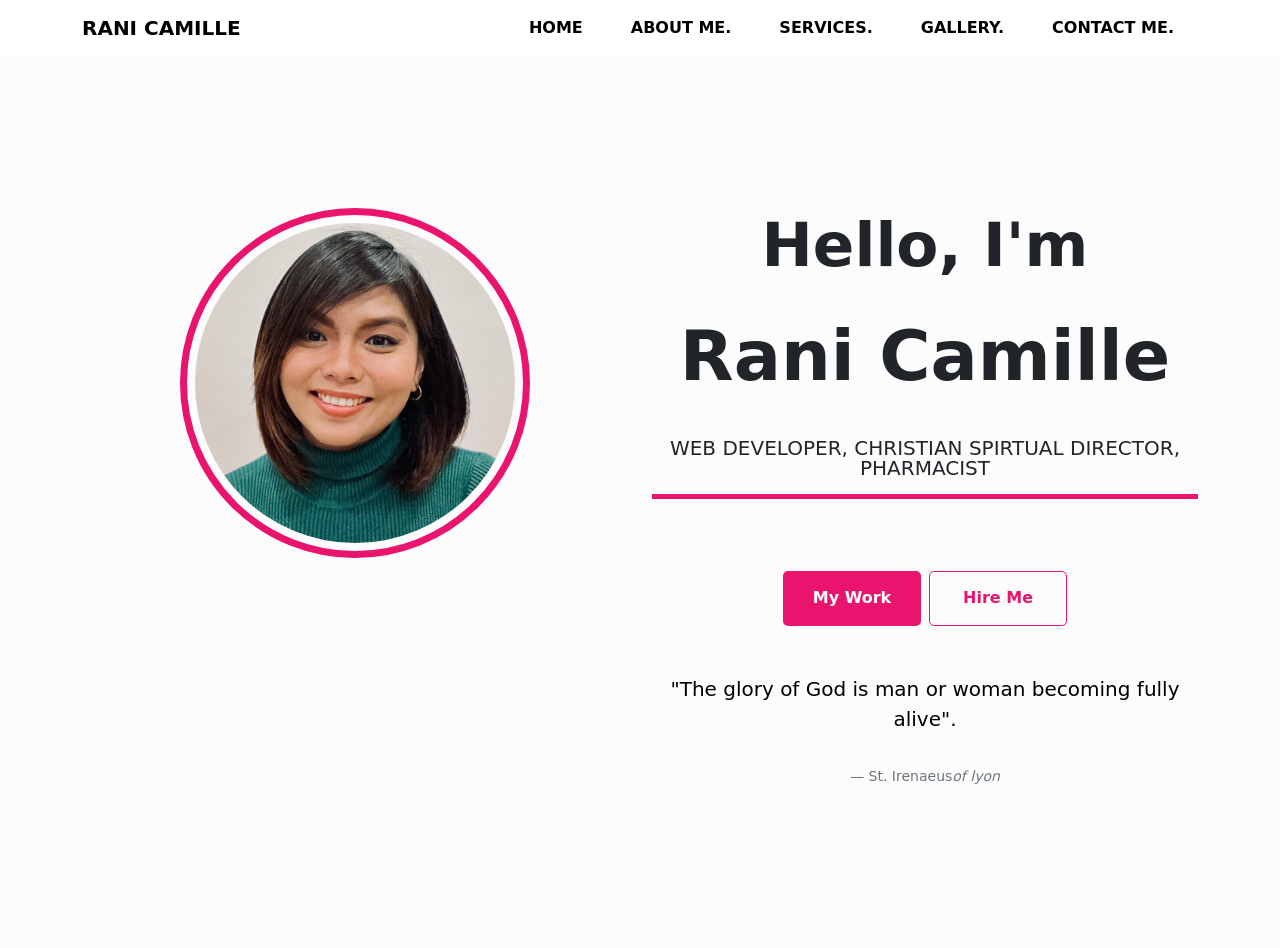
==== final_pp2/index.html @ 40df813f "pp2 final" ====
<!doctype html>
<html lang="en">
  <head>
    <meta charset="utf-8">
    <meta name="viewport" content="width=device-width, initial-scale=1">
    <title>Portfolio</title>
    <link href="https://cdn.jsdelivr.net/npm/bootstrap@5.3.3/dist/css/bootstrap.min.css" rel="stylesheet" integrity="sha384-QWTKZyjpPEjISv5WaRU9OFeRpok6YctnYmDr5pNlyT2bRjXh0JMhjY6hW+ALEwIH" crossorigin="anonymous">
    <link rel="stylesheet" href="assets/css/style.css">
</head>
  <body>
    <nav class="navbar navbar-expand-lg fixed-top text-uppercase mb-5">
    
            <div class="container">
            <a class="navbar-brand font-weight-bold" href="#">Rani Camille</a>
            <button class="navbar-toggler" type="button" data-bs-toggle="collapse" data-bs-target="#navbarNavAltMarkup" aria-controls="navbarNavAltMarkup" aria-expanded="false" aria-label="Toggle navigation">
                <span class="navbar-toggler-icon"></span>
            </button>
            <div class="collapse navbar-collapse" id="navbarNavAltMarkup">
                <div class="navbar-nav ms-auto">
                <a class="nav-link px-lg-4 rounded"  href="index.html">Home</a>
                <a class="nav-link px-lg-4 rounded" href="about.html">About Me.</a>
                <a class="nav-link px-lg-4 rounded" href="services.html">Services.</a>
                <a class="nav-link px-lg-4 rounded" href="gallery.html">Gallery.</a>
                <a class="nav-link px-lg-4 rounded" href="contact.html">Contact Me.</a>
                </div>
            </div>
            </div>
      </nav>
      
      <!-- <main>
        
        <section class="container-fluid d-flex flex-column justify-content-center align-items-center mt-5" id="about-us">
          <div class="container-sm d-flex flex-column justify-content-center align-items-center">
              <img class="avatar" src="assets/images/IMG_9550.jpeg" alt="logo">
          </div>
          <div class="container-sm d-flex flex-column justify-content-center align-items-center p-2">
              <div><h3 class="text-center">Hi! I'm Rani Camille</h3></div> 
              <div>a Web Developer & Graphic Designer</div>
          </div>
          <div class="container-sm d-flex flex-column justify-content-center align-items-center">
              <p class="text-center">I am a web developer from Butuan Philippines. I enjoy Building everything from small business sites to rich interactive web apps. If you are a business seeking a web presence or an employer looking to hire, you can get in touch with me by clicking contact me button below.</p>
          </div>
          
        </section> -->



      <section class="main py-5 mt-5 container-fluid">
            <div class="container py-5">
                <div class="row py-5">
                    
                  <div class="col-lg-6 mt-lg-3">
                    <img src="assets/images/IMG_9550.jpeg" alt="Hero" class="avatar container-sm d-flex justify-content-center align-items-center p-2">
                  </div>
                  <div class="col-lg-6 mt-auto">
                        <h3 class="m-auto container-sm d-flex flex-column justify-content-center align-items-center p-3"><small>Hello, I'm</small></h3>
                        <h3 class="m-auto container-sm d-flex flex-column justify-content-center align-items-center p-3">Rani Camille </h3>
                        <h6 class="container-sm d-flex flex-column justify-content-center align-items-center p-3 pt-4 text-center">Web Developer, Christian Spirtual Director, Pharmacist</h6>
                      <div class= "container-sm d-flex justify-content-center align-items-center gap-2 p-3">
                        <input type="button" value="My Work" class="bt1 mt-5 mr-3">
                        <input type="button" value="Hire Me" class="bt2 mt-5 mr-3">
                      </div>
                      <section class="quote container-fluid d-flex flex-column justify-content-center align-items-center p-3 mt-md-3 ">
                        <figure>
                            <blockquote class="blockquote">
                              <p class="text-center">"The glory of God is man or woman becoming fully alive".</p>
                            </blockquote>
                            <figcaption class="blockquote-footer m-auto container-sm d-flex justify-content-center align-items-center p-3">
                                St. Irenaeus <cite title="Source Title"> of lyon</cite>
                            </figcaption>
                          </figure>
                    </section>
                </div>
            </div>
          
      </section>


    <script src="https://cdn.jsdelivr.net/npm/bootstrap@5.3.3/dist/js/bootstrap.bundle.min.js" integrity="sha384-YvpcrYf0tY3lHB60NNkmXc5s9fDVZLESaAA55NDzOxhy9GkcIdslK1eN7N6jIeHz" crossorigin="anonymous"></script>
  </body>
</html>
---- final_pp2/assets/css/style.css ----
body, html{
    padding: 0;
    margin: 0;
}

.navbar{
    background-color: white;

}
.nav-link {
    color: black;
    font-size: 16px;
    font-weight: 700;
    cursor: pointer;
    text-decoration: none;
}
.nav-link:hover {
    color: white;
    background-color: black;
}
.navbar-brand {
    font-size: 20px;
    font-weight: 800;
    color: black;
    cursor: pointer;
    text-decoration: none;
}

.full-height {
    height: 100%;
}

.avatar {
    width: 350px;
    height: 350px;
    border-radius: 50%;
    border: solid 7px rgb(233, 20, 109);
}

.main {
    background: url("../images/2.png");
    background-repeat: no-repeat;
    background-size: cover;
    height: 100vh;
    width: 100%;
    z-index: -1;
}

.main h3 {
    font-size: 70px;
    font-weight: 700;

}
.main h6 {
    font-size: 20px;
    text-transform: uppercase;
    line-height: 1;
    border-bottom: 5px solid rgb(233, 20, 109);
    width: 100%;
}

.main .bt1 {
    height: 55px;
    width: 138px;
    background-color: rgb(233, 20, 109);
    color: white;
    outline: none;
    border: none;
    font-weight: bold;
    border-radius: 5px;
}
.main .bt1:hover {
    background-color: rgb(233, 20, 109);
    transition: 0.5s;
}

.main .bt2 {
    height: 55px;
    width: 138px;
    background-color: transparent;
    color: rgb(233, 20, 109);
    outline: none;
    border: 1px solid rgb(233, 20, 109);
    font-weight: bold;
    border-radius: 5px;
}
.main .bt2:hover {
    background-color: rgb(233, 20, 109);
    transition: 0.5s;
    color: white;
}

.quote {
    color: black;
    float: center;
}

.background {
    background-color: rgb(250, 223, 237);
    width: 100%;
    height: 100%;
    z-index: -1;
    position: fixed;
        clip-path: polygon(25% 0%, 100% 0%, 75% 100%, 0% 100%);
}
.about img {
    border-radius: 15px 15px;
}
h1{
    font-size: 48px;
    font-weight: 900;

}
/* .imgage-fluid {
    background-image: url("../images/about.png");
    position: fixed;
    left: 0;
    } */
.progress {
    background-color: rgb(223, 219, 219);
    justify-content: flex-start;
    border-radius: 50px;
    align-items: center;
    position: relative;
    display: flex;
    height: 25px;
    width: 100%;
}

.progress p{
    color: white;
    padding: 5px;
}
.pro-value1 {
    animation: load1 3s normal forwards;
    border-radius: 50px;
    background-color: black;
    height: 25px;
    width: 0;
}
.pro-value2 {
    animation: load2 3s normal forwards;
    border-radius: 50px;
    background-color: black;
    height: 25px;
    width: 0;
}
.pro-value3 {
    animation: load3 3s normal forwards;
    border-radius: 50px;
    background-color: black;
    height: 25px;
    width: 0;
}
.pro-value4 {
    animation: load4 3s normal forwards;
    border-radius: 50px;
    background-color: black;
    height: 25px;
    width: 0;
}
@keyframes load1 {
    0%{
        width: 0;
    }
    100% {
        width: 70%;
    }
}
@keyframes load2 {
    0%{
        width: 0;
    }
    100% {
        width: 50%;
    }
}
@keyframes load3 {
    0%{
        width: 0;
    }
    100% {
        width: 35%;
    }
}
@keyframes load4 {
    0%{
        width: 0;
    }
    100% {
        width: 35%;
    }
}
.about .btn1 {
    height: 55px;
    width: 138px;
    background-color: rgb(233, 20, 109);
    color: white;
    outline: none;
    border: none;
    font-weight: bold;
    border-radius: 5px;
}
.about .btn1:hover {
    background-color: transparent;
    color: rgb(233, 20, 109);
    border: 1px solid rgb(233, 20, 109);
    transition: 0.5s;
}

.about .btn2 {
    height: 55px;
    width: 138px;
    background-color: transparent;
    color: rgb(233, 20, 109);
    outline: none;
    border: 1px solid rgb(233, 20, 109);
    font-weight: bold;
    border-radius: 5px;
}
.about .btn2:hover {
    background-color: rgb(233, 20, 109);
    transition: 0.5s;
    color: white;
}
.fun {

        font-size: 48px;
        font-weight: 900;

}
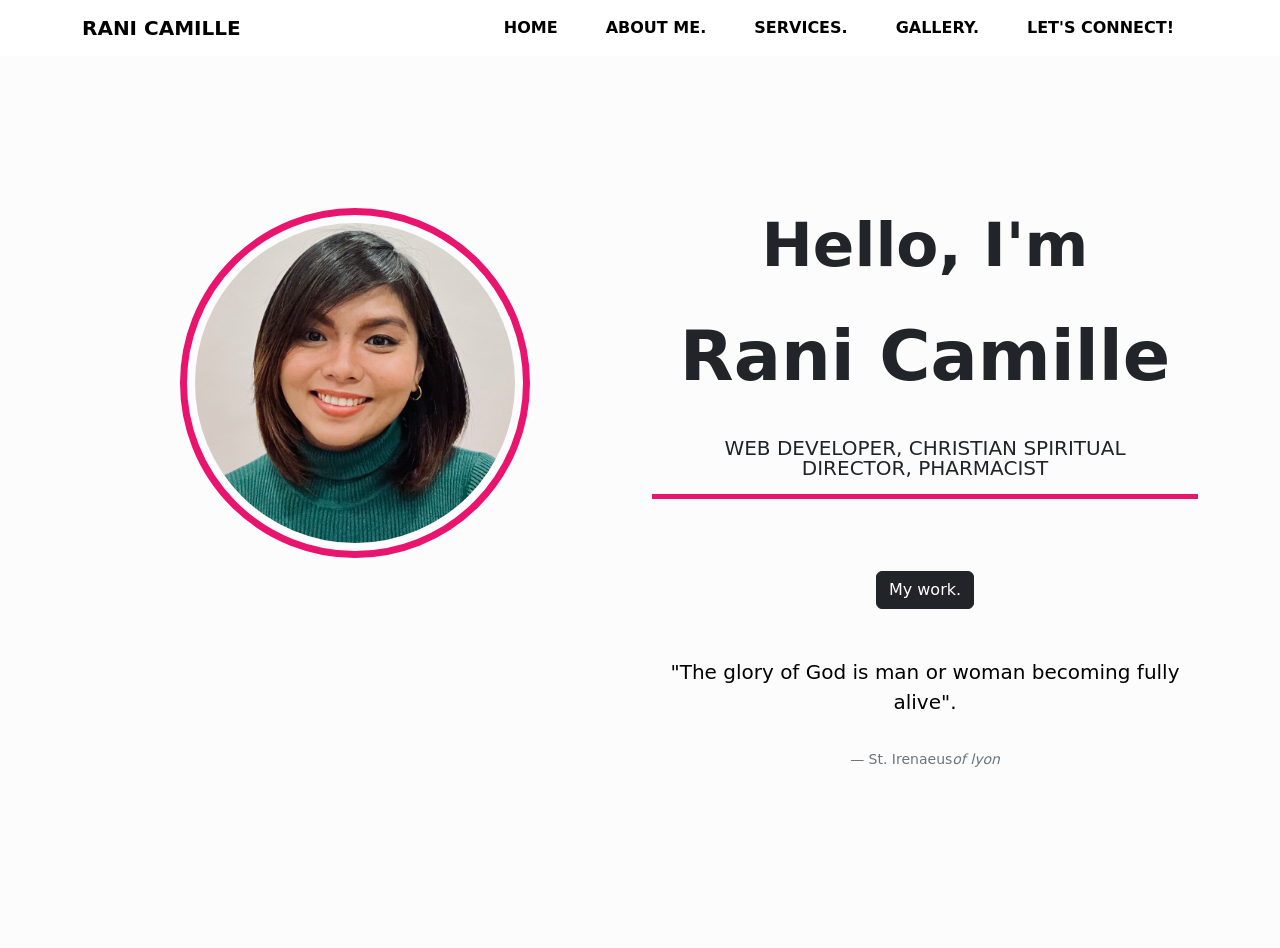
==== commit 1bb19443: "pptwo" ====
--- a/final_pp2/index.html
+++ b/final_pp2/index.html
@@ -6,6 +6,7 @@
     <title>Portfolio</title>
     <link href="https://cdn.jsdelivr.net/npm/bootstrap@5.3.3/dist/css/bootstrap.min.css" rel="stylesheet" integrity="sha384-QWTKZyjpPEjISv5WaRU9OFeRpok6YctnYmDr5pNlyT2bRjXh0JMhjY6hW+ALEwIH" crossorigin="anonymous">
     <link rel="stylesheet" href="assets/css/style.css">
+    <link rel="stylesheet" href="https://cdnjs.cloudflare.com/ajax/libs/font-awesome/4.7.0/css/font-awesome.min.css">
 </head>
   <body>
     <nav class="navbar navbar-expand-lg fixed-top text-uppercase mb-5">
@@ -21,29 +22,13 @@
                 <a class="nav-link px-lg-4 rounded" href="about.html">About Me.</a>
                 <a class="nav-link px-lg-4 rounded" href="services.html">Services.</a>
                 <a class="nav-link px-lg-4 rounded" href="gallery.html">Gallery.</a>
-                <a class="nav-link px-lg-4 rounded" href="contact.html">Contact Me.</a>
+                <a class="nav-link px-lg-4 rounded" href="letsconnect.html">Let's Connect!</a>
                 </div>
             </div>
             </div>
       </nav>
-      
-      <!-- <main>
-        
-        <section class="container-fluid d-flex flex-column justify-content-center align-items-center mt-5" id="about-us">
-          <div class="container-sm d-flex flex-column justify-content-center align-items-center">
-              <img class="avatar" src="assets/images/IMG_9550.jpeg" alt="logo">
-          </div>
-          <div class="container-sm d-flex flex-column justify-content-center align-items-center p-2">
-              <div><h3 class="text-center">Hi! I'm Rani Camille</h3></div> 
-              <div>a Web Developer & Graphic Designer</div>
-          </div>
-          <div class="container-sm d-flex flex-column justify-content-center align-items-center">
-              <p class="text-center">I am a web developer from Butuan Philippines. I enjoy Building everything from small business sites to rich interactive web apps. If you are a business seeking a web presence or an employer looking to hire, you can get in touch with me by clicking contact me button below.</p>
-          </div>
-          
-        </section> -->
-
-
+    
+     <!-- landing page -->
 
       <section class="main py-5 mt-5 container-fluid">
             <div class="container py-5">
@@ -55,10 +40,11 @@
                   <div class="col-lg-6 mt-auto">
                         <h3 class="m-auto container-sm d-flex flex-column justify-content-center align-items-center p-3"><small>Hello, I'm</small></h3>
                         <h3 class="m-auto container-sm d-flex flex-column justify-content-center align-items-center p-3">Rani Camille </h3>
-                        <h6 class="container-sm d-flex flex-column justify-content-center align-items-center p-3 pt-4 text-center">Web Developer, Christian Spirtual Director, Pharmacist</h6>
+                        <h6 class="container-sm d-flex flex-column justify-content-center align-items-center p-3 pt-4 text-center">Web Developer, Christian Spiritual Director, Pharmacist</h6>
                       <div class= "container-sm d-flex justify-content-center align-items-center gap-2 p-3">
-                        <input type="button" value="My Work" class="bt1 mt-5 mr-3">
-                        <input type="button" value="Hire Me" class="bt2 mt-5 mr-3">
+                        <a href="gallery.html" class="btn btn-dark mt-lg-5">My work.</a>
+                        <!-- <input type="button" value="My Work" class="bt1 mt-5 mr-3"> -->
+                        <!-- <input type="button" value="Hire Me" class="bt2 mt-5 mr-3"> -->
                       </div>
                       <section class="quote container-fluid d-flex flex-column justify-content-center align-items-center p-3 mt-md-3 ">
                         <figure>
--- a/final_pp2/assets/css/style.css
+++ b/final_pp2/assets/css/style.css
@@ -223,9 +223,75 @@
     transition: 0.5s;
     color: white;
 }
-.fun {
-
-        font-size: 48px;
-        font-weight: 900;
-
+.contact-background {
+    background-color: rgb(250, 223, 237);
+    width: 100%;
+    height: 100%;
+    z-index: -1;
+    position: fixed;
+    clip-path: polygon(75% 0%, 100% 50%, 75% 100%, 0% 100%, 25% 50%, 0% 0%);
+}
+
+  .fa {
+    padding: 20px;
+    font-size: 100px;
+    width: 10px;
+    text-align: center;
+    text-decoration: none;
+    border-radius: 50%;
+  }
+
+  .fa-facebook, .fa-twitter, .fa-linkedin{
+    color: black;
+    font-size: 30px;
+  }
+
+
+.card {
+    border: none;
+    outline: none;
+}
+.card p {
+    color: gray;
+}
+.circle {
+    background-color: lightgrey;
+    font-size: 30px;
+    height: 70px;
+    width: 70px;
+    border-radius: 50%;
+    text-align: center;
+    display: inline-block;
+    margin-bottom: 70px;
+    /* background-color: lightgray;
+    color: black;
+    padding: 40px;
+    text-align: center;
+    padding-right: 10px;
+    font-size: 30px;
+    border-radius: 50%;
+    display: inline-block;
+    margin-bottom: 70px; */
+}
+
+
+.card:hover .circle {
+    background-color: black;
+    color: white;
+    transform: 0.5s;
+
+}
+.service-background {
+    background-color: rgb(250, 223, 237);
+    width: 100%;
+    height: 100%;
+    z-index: -1;
+    position: fixed;
+    clip-path: polygon(100% 0%, 75% 50%, 100% 100%, 25% 100%, 0% 50%, 25% 0%);
+}
+.fa-gem {
+    color: black;
+}
+.subcribe-div {
+    background-color: aqua;
 }
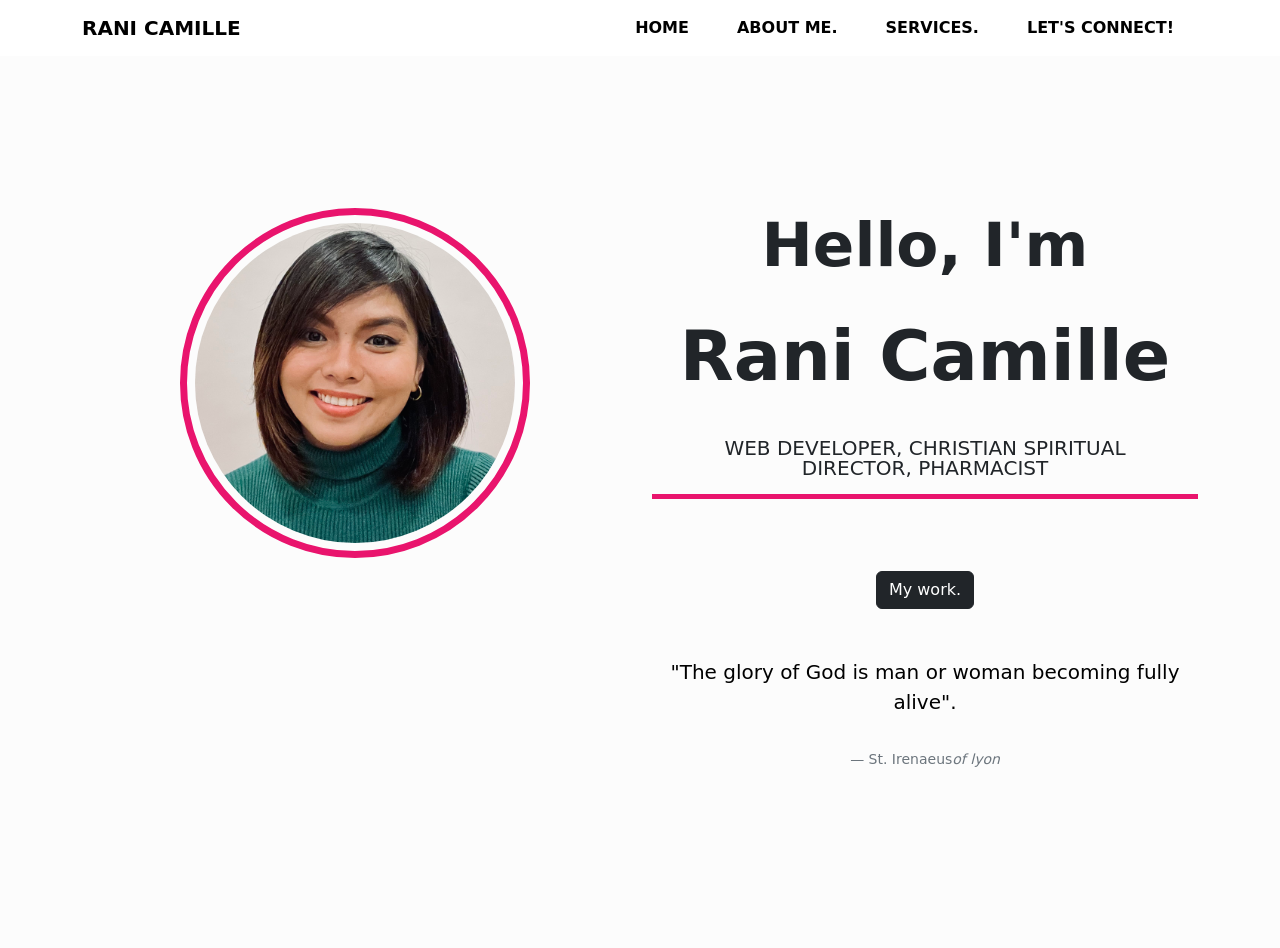
==== commit dd997adf: "connect" ====
--- a/final_pp2/index.html
+++ b/final_pp2/index.html
@@ -21,7 +21,7 @@
                 <a class="nav-link px-lg-4 rounded"  href="index.html">Home</a>
                 <a class="nav-link px-lg-4 rounded" href="about.html">About Me.</a>
                 <a class="nav-link px-lg-4 rounded" href="services.html">Services.</a>
-                <a class="nav-link px-lg-4 rounded" href="gallery.html">Gallery.</a>
+                <!-- <a class="nav-link px-lg-4 rounded" href="gallery.html">Gallery.</a> -->
                 <a class="nav-link px-lg-4 rounded" href="letsconnect.html">Let's Connect!</a>
                 </div>
             </div>
--- a/final_pp2/assets/css/style.css
+++ b/final_pp2/assets/css/style.css
@@ -59,7 +59,7 @@
     width: 100%;
 }
 
-.main .bt1 {
+/* .main .bt1 {
     height: 55px;
     width: 138px;
     background-color: rgb(233, 20, 109);
@@ -88,7 +88,7 @@
     background-color: rgb(233, 20, 109);
     transition: 0.5s;
     color: white;
-}
+} */
 
 .quote {
     color: black;
@@ -191,7 +191,7 @@
         width: 35%;
     }
 }
-.about .btn1 {
+/* .about .btn1 {
     height: 55px;
     width: 138px;
     background-color: rgb(233, 20, 109);
@@ -222,7 +222,7 @@
     background-color: rgb(233, 20, 109);
     transition: 0.5s;
     color: white;
-}
+} */
 .contact-background {
     background-color: rgb(250, 223, 237);
     width: 100%;
@@ -232,7 +232,7 @@
     clip-path: polygon(75% 0%, 100% 50%, 75% 100%, 0% 100%, 25% 50%, 0% 0%);
 }
 
-  .fa {
+  /* .fa {
     padding: 20px;
     font-size: 100px;
     width: 10px;
@@ -244,7 +244,7 @@
   .fa-facebook, .fa-twitter, .fa-linkedin{
     color: black;
     font-size: 30px;
-  }
+  } */
 
 
 .card {
@@ -263,17 +263,7 @@
     text-align: center;
     display: inline-block;
     margin-bottom: 70px;
-    /* background-color: lightgray;
-    color: black;
-    padding: 40px;
-    text-align: center;
-    padding-right: 10px;
-    font-size: 30px;
-    border-radius: 50%;
-    display: inline-block;
-    margin-bottom: 70px; */
-}
-
+}
 
 .card:hover .circle {
     background-color: black;
@@ -289,9 +279,26 @@
     position: fixed;
     clip-path: polygon(100% 0%, 75% 50%, 100% 100%, 25% 100%, 0% 50%, 25% 0%);
 }
-.fa-gem {
-    color: black;
-}
-.subcribe-div {
-    background-color: aqua;
-}+.circle:hover {
+    background-color: black;
+    transition: 0.4s;
+    color: white;
+}
+.btn3:hover {
+    background: whitesmoke;
+    columns: black;
+    border: 1px solid black;
+    transition: 0.4s;
+}
+.footer {
+    background-color: black ;
+}
+.social {
+    font-size: 30px;
+    height: 70px;
+    width: 70px;
+    text-align: center;
+    margin-bottom: 70px;
+    text-decoration: none;
+    color: black;
+}
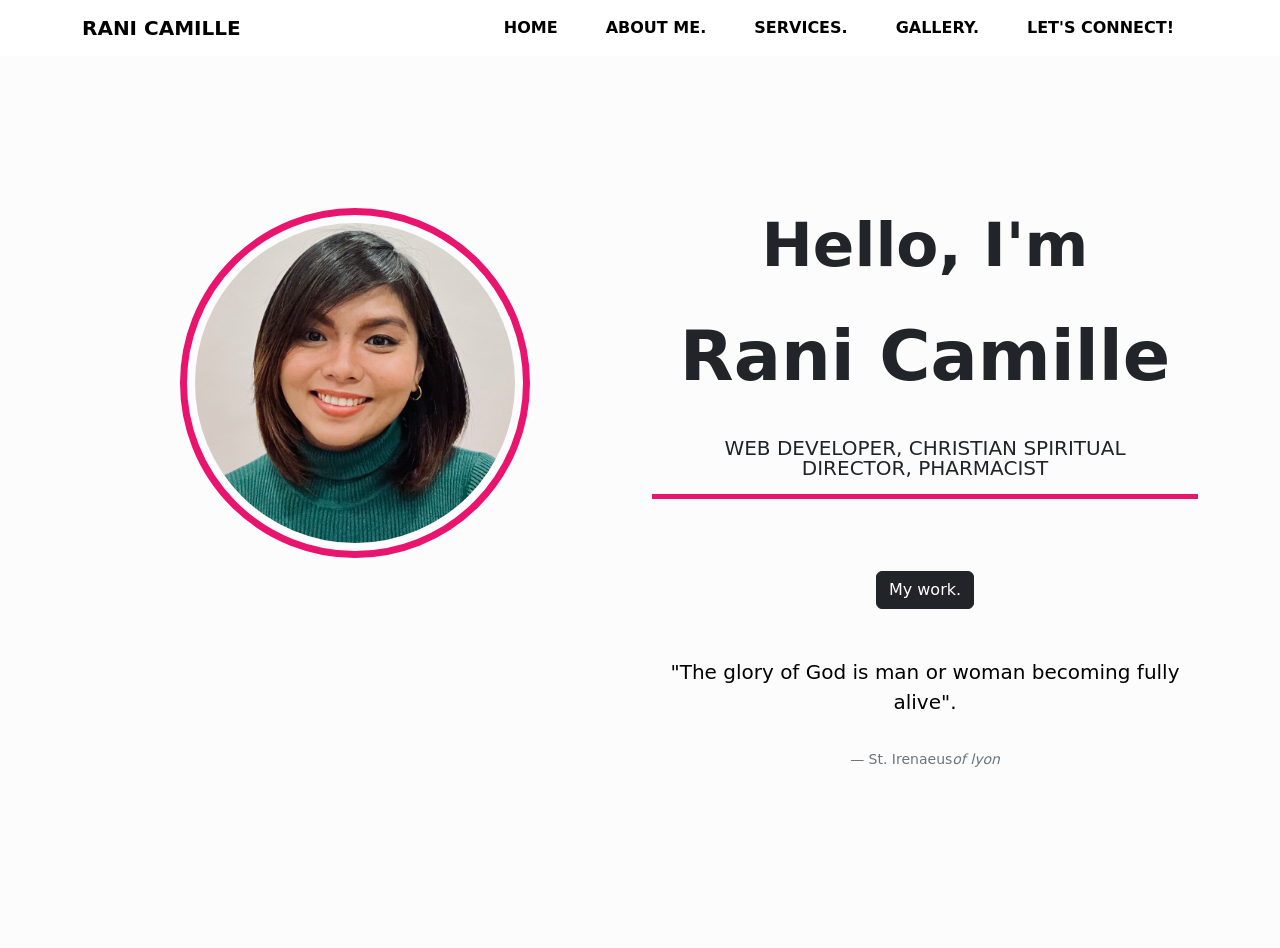
==== commit 86785375: "update pp2" ====
--- a/final_pp2/index.html
+++ b/final_pp2/index.html
@@ -21,15 +21,13 @@
                 <a class="nav-link px-lg-4 rounded"  href="index.html">Home</a>
                 <a class="nav-link px-lg-4 rounded" href="about.html">About Me.</a>
                 <a class="nav-link px-lg-4 rounded" href="services.html">Services.</a>
-                <!-- <a class="nav-link px-lg-4 rounded" href="gallery.html">Gallery.</a> -->
+                <a class="nav-link px-lg-4 rounded" href="gallery.html">Gallery.</a>
                 <a class="nav-link px-lg-4 rounded" href="letsconnect.html">Let's Connect!</a>
                 </div>
             </div>
             </div>
       </nav>
-    
      <!-- landing page -->
-
       <section class="main py-5 mt-5 container-fluid">
             <div class="container py-5">
                 <div class="row py-5">
